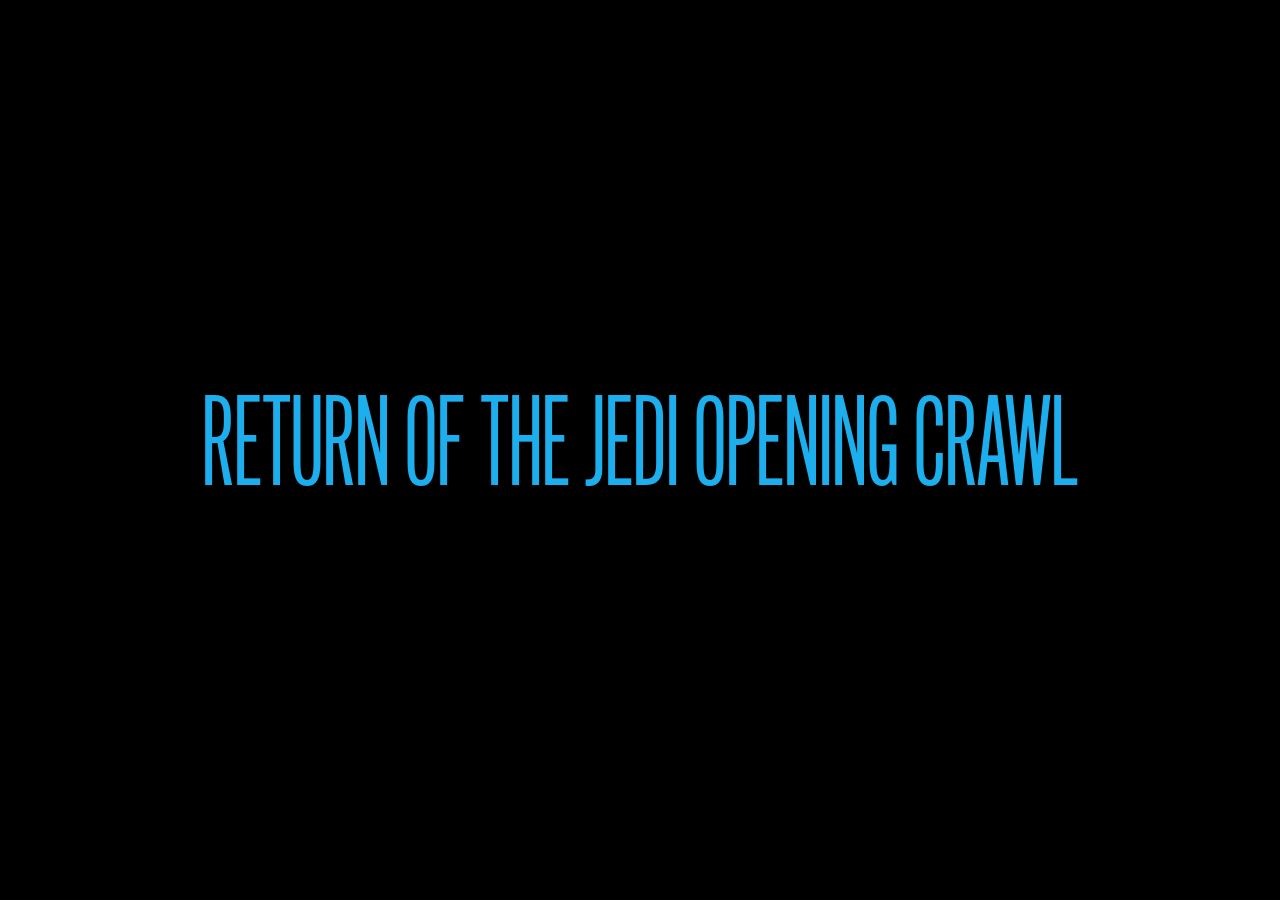
==== return-of-the-jedi.html @ 7abb9005 "Uploading files" ====
<!DOCTYPE html>
<html>
	<head>
		<meta charset="utf-8">
		<title>Return of the Jedi opening crawl</title>
		<link rel="stylesheet" href="styles.css">
	</head>
	<body>
		<div class="container">
			<button id="start">Return of the Jedi opening crawl</button>
		</div>
		<audio id="audio" src="star-wars-main-title.mp3"></audio>
		<div class="container">
			<div id="intro">A long time ago in a galaxy far, far <span class="nowrap">away . . . .</span></div>
		</div>
		<div class="container">
			<div id="logo"><img src="star-wars-logo.svg"></div>
		</div>
		<div class="container">
			<div id="text-crawl">
				<div id="episode">Episode VI</div>
				<h1>Return of the Jedi</h1>
				<p>Luke Skywalker has returned to his home planet of Tatooine in an attempt to rescue his friend Han Solo from the clutches of the vile gangster Jabba the Hutt.</p>
				<p>Little does Luke know that the GALACTIC EMPIRE has secretly begun construction on a new armored space station even more powerful than the first dreaded Death Star.</p>
				<p>When completed, this ultimate weapon will spell certain doom for the small band of rebels struggling to restore freedom to the <span class="nowrap">galaxy . . .</span></p>
			</div>
		</div>
		<script src="script.js"></script>
	</body>
</html>
---- styles.css ----
@font-face{
	font-family: 'Trade Gothic';
	src: url('Trade Gothic Bold No. 2.otf');
}

@font-face{
	font-family: 'News Flash';
	src: url('News Flash Extra Condensed.otf');
}

body{
	margin: 0;
	overflow: hidden;
	background: url('star-field.jpg') center / cover no-repeat fixed #000000;
	font-family: 'Trade Gothic', sans-serif;
	pointer-events: none;
	user-select: none;
}

.active{
	.container:first-of-type,
	#intro,
	#logo,
	#text-crawl{
		animation-play-state: running;
	}
}

.container{
	position: fixed;
	width: 100%;
	height: 100%;
	display: flex;
	justify-content: center;
}

.nowrap{
	white-space: nowrap;
}

/* Start screen */
.container:first-of-type{
	background-color: #000000;
	animation: 87s linear 9s paused background;
}

#start{
	align-self: center;
	color: #1caeed;
	background: none;
	border: none;
	font-family: 'News Flash', sans-serif;
	font-size: 8em;
	text-transform: uppercase;
	pointer-events: auto;
	user-select: auto;
	cursor: pointer;
	filter: blur(0.004em);
}

#start:hover{
	filter: blur(0.004em) brightness(120%);
}

#start:active{
	filter: blur(0.004em) brightness(80%);
}

/* A long time ago . . . */
#intro{
	opacity: 0;
	width: 14.1em;
	align-self: center;
	color: #1caeed;
	font-size: 5.9em;
	text-align: justify;
	letter-spacing: -0.02em;
	line-height: 1.3em;
	filter: blur(0.01em);
	animation: 6s linear 1s paused intro;
}

/* Star Wars logo */
#logo{
	opacity: 0;
	align-self: center;
	animation: 15s cubic-bezier(0, 0, 0, 1) 9s paused logo;
}

/* Text crawl */
.container:last-of-type{
	transform: perspective(48em) rotateX(63deg);
}

#text-crawl{
	opacity: 0;
	width: 13em;
	align-self: end;
	color: #ebaf0b;
	font-size: 4em;
	mask-size: 100% 400%;
	mask-image: linear-gradient(transparent 25%, #000000 75%);
	animation: 89s linear 4s paused text-crawl;
}

#episode{
	margin-bottom: 1em;
	text-align: center;
	filter: blur(0.008em);
}

h1{
	margin-bottom: 1em;
	font-family: 'News Flash', sans-serif;
	font-size: 1.1em;
	font-weight: 100;
	text-align: center;
	text-transform: uppercase;
	-webkit-text-stroke-width: 0.02em;
	letter-spacing: 0.03em;
	transform: scale(2);
	filter: blur(0.004em);
}

p{
	margin-bottom: 1.5em;
	text-align: justify;
	text-justify: inter-character;
	word-spacing: 0.14em;
	line-height: 1.2em;
	filter: blur(0.008em);
}

/* Keyframes */
@keyframes background{
	0%{
		opacity: 0;
	}
	100%{
		opacity: 0;
	}
}

@keyframes intro{
	0%{
		opacity: 0;
	}
	20%{
		opacity: 1;
	}
	90%{
		opacity: 1;
	}
	100%{
		opacity: 0;
	}
}

@keyframes logo{
	0%{
		opacity: 1;
		transform: scale(4);
	}
	80%{
		opacity: 1;
	}
	100%{
		opacity: 0;
		transform: scale(0);
	}
}

@keyframes text-crawl{
	0%{
		opacity: 1;
		mask-position: bottom;
		transform: translate(0, 117%);
	}
	85%{
		opacity: 1;
		mask-position: bottom;
	}
	100%{
		opacity: 1;
		mask-position: top;
		transform: translate(0, -25%);
	}
}
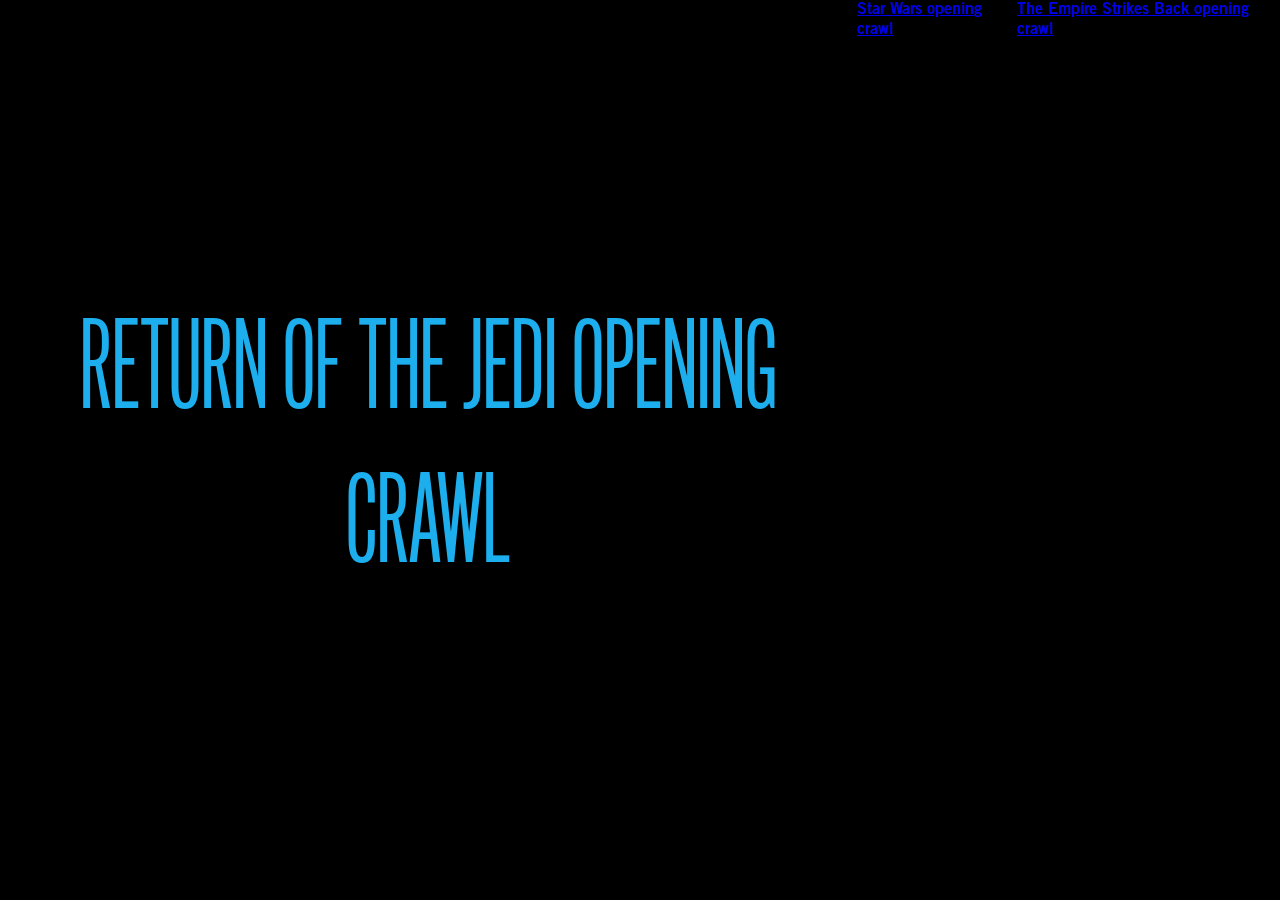
==== commit 3c9e834c: "Add links to Star Wars opening crawls" ====
--- a/return-of-the-jedi.html
+++ b/return-of-the-jedi.html
@@ -8,6 +8,8 @@
 	<body>
 		<div class="container">
 			<button id="start">Return of the Jedi opening crawl</button>
+			<a href="/">Star Wars opening crawl</a>
+			<a href="the-empire-strikes-back">The Empire Strikes Back opening crawl</a>
 		</div>
 		<audio id="audio" src="star-wars-main-title.mp3"></audio>
 		<div class="container">
@@ -27,4 +29,4 @@
 		</div>
 		<script src="script.js"></script>
 	</body>
-</html>+</html>
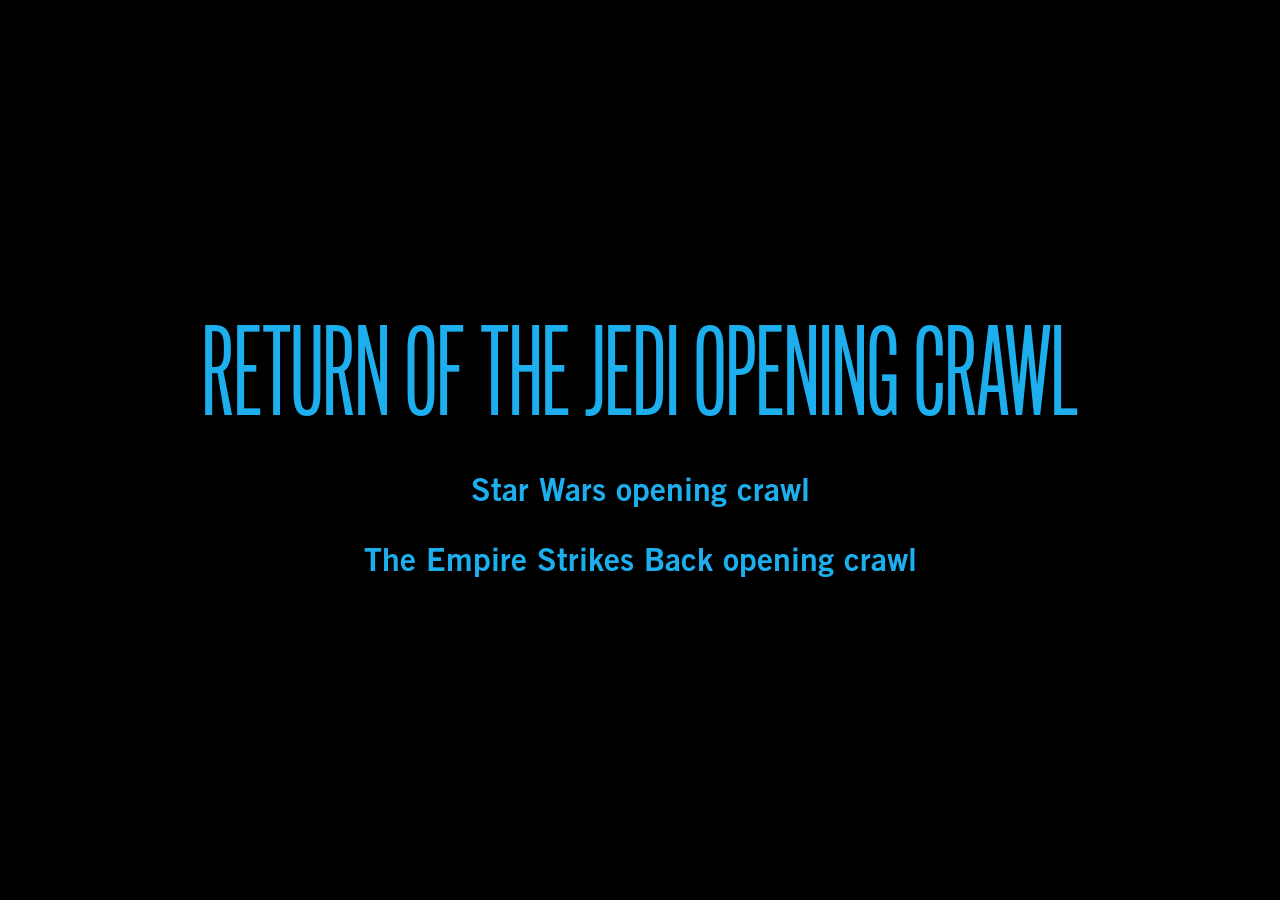
==== commit 552df633: "Update link for Star Wars opening crawl" ====
--- a/return-of-the-jedi.html
+++ b/return-of-the-jedi.html
@@ -8,7 +8,7 @@
 	<body>
 		<div class="container">
 			<button id="start">Return of the Jedi opening crawl</button>
-			<a href="/">Star Wars opening crawl</a>
+			<a href="/star-wars-opening-crawl">Star Wars opening crawl</a>
 			<a href="the-empire-strikes-back">The Empire Strikes Back opening crawl</a>
 		</div>
 		<audio id="audio" src="star-wars-main-title.mp3"></audio>
--- a/styles.css
+++ b/styles.css
@@ -17,6 +17,22 @@
 	user-select: none;
 }
 
+a{
+	margin: 0.5em;
+	color: #1caeed;
+	font-size: 2em;
+	text-decoration: none;
+	filter: blur(0.008em);
+}
+
+a:hover{
+	filter: blur(0.008em) brightness(120%);
+}
+
+a:active{
+	filter: blur(0.008em) brightness(80%);
+}
+
 .active{
 	.container:first-of-type,
 	#intro,
@@ -40,20 +56,21 @@
 
 /* Start screen */
 .container:first-of-type{
+	flex-direction: column;
+	align-items: center;
 	background-color: #000000;
+	pointer-events: auto;
+	user-select: auto;
 	animation: 87s linear 9s paused background;
 }
 
 #start{
-	align-self: center;
 	color: #1caeed;
 	background: none;
 	border: none;
 	font-family: 'News Flash', sans-serif;
 	font-size: 8em;
 	text-transform: uppercase;
-	pointer-events: auto;
-	user-select: auto;
 	cursor: pointer;
 	filter: blur(0.004em);
 }
@@ -185,4 +202,4 @@
 		mask-position: top;
 		transform: translate(0, -25%);
 	}
-}+}
